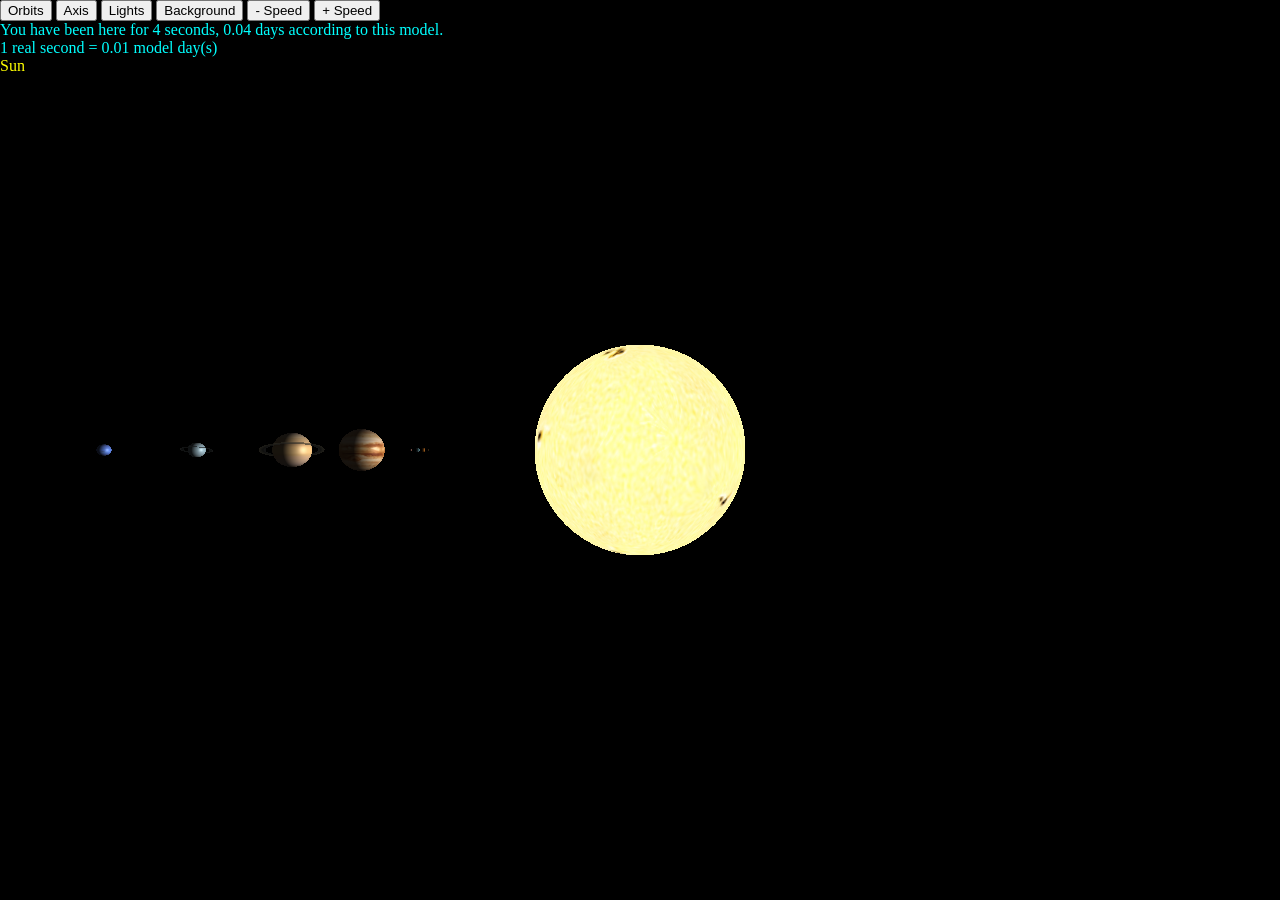
==== start.html @ 8ef5268b "Click on planets put them in center and zoom in" ====
<!DOCTYPE html>
<html>
<head>
    <meta charset="utf-8">
    <title>Solar System</title>
    <style>
        body {
            margin: 0;
        }

        canvas {
            width: 100%;
            height: 100%;
            display: block;
        }
    </style>
</head>

<body>

<script src="js/three.min.js"></script>
<!-- Einbinden der OrbitControls, um die Darstellung mit der Maus rotieren zu können. -->

<script src="js/OrbitControls.js"></script>

<div id="container"></div>
<!-- Buttons. with 'position: absolute', the buttons stays in the image  -->
<div style="position: absolute">
    <button onclick="displayOrbits()">Orbits</button>
    <button onclick="displayAxis()">Axis</button>
    <button onclick="setLight()">Lights</button>
    <button onclick="setBackground()">Background</button>
    <button onclick="speedDown()">- Speed</button>
    <button onclick="speedUp()">+ Speed</button>
    <div style="color: aqua" id='seconds-counter'></div>
    <div style="color: aqua" id='track'></div>
    <div style="color: yellow" id='pn'></div>
</div>

<script>

    //1st
    //TODO Clean Up
    //TODO onClick
    //TODO Improve time representation/modification
    //TODO Buttons to change planets sizes and distances
    //TODO distances/sizes
    //TODO Open/Close buttons menu
    //TODO Axis position
    //TODO Sun glow
    //TODO remove earth night map from list and use earth.add(nightmap)
    //TODO update textures

    //2nd
    //TODO Matching color orbits
    //TODO Add the Moon

    //3rd
    //TODO Dwarf planets and satelites
    //TODO Asteroide belt

    var renderer = new THREE.WebGLRenderer();
    renderer.setSize(window.innerWidth, window.innerHeight);
    document.body.appendChild(renderer.domElement);

    var scene = new THREE.Scene();
    var camera = new THREE.PerspectiveCamera(75, window.innerWidth / window.innerHeight, 0.1, 1000);
    var controls = new THREE.OrbitControls(camera, renderer.domElement);

    var x = 0;
    var y = 0;
    var z = 400;

    camera.position.set(x, y, z);
    camera.lookAt(0, 0, 0);
    controls.update();

    var planetDistanceFromSun = 1 / 2;
    var planetSize = 1 / 2;
    var sunSize = 0.5;
    var earthSize = 1;
    var time = 0.01;

    g = 6.6743e-11;
    s = 26 * time;
    sX = 26 * time;
    sZ = 26 * time;

    // 1 second = 1 day
    var speedAdjustment = 0.105;
    var rotationAjustment = 0.11;
    //O.541 * days = rotation speed

    var seconds = 0;
    var modelTime = 0;
    var el = document.getElementById('seconds-counter');

    //Planets data
    var solarSystemData = [
        {
            name: "Neptune",
            texture: './textures/neptunemap.jpg',
            size: 7.7,
            position: -731.1,
            speed: 60190.03,
            rotation: 0.671,
            mass: 1.02413*10^26,
            id: 8
        },
        {
            name: "Uranus",
            texture: './textures/uranusmap.jpg',
            size: 10,
            position: -604.6,
            speed: 30687.15,
            rotation: -0.718,
            mass: 8.6810*10^25,
            id: 7,
            ringTexture: './textures/uranusringcolour.jpg',
            ringTrans:'./textures/uranusringtrans.gif'
        },
        {
            name: "Saturn",
            texture: './textures/saturnmap.jpg',
            size: 23.4,
            position: -474.2,
            speed: 10755.70,
            rotation: 0.437,
            mass: 5.6834*10^26,
            id: 6,
            ringTexture: './textures/saturnringcolor.jpg',
            ringTrans: './textures/saturnringpattern.gif'
        },
        {
            name: "Jupiter",
            texture: './textures/jupitermap.jpg',
            size: 28.5,
            position: -379.1,
            // position: 778340000,
            speed: 4332.82,
            rotation: 0.423,
            mass: 1.8982*10^27,
            id: 5,
            dValue: 1.496 * Math.pow(10, 11),
            dSpeed: 0,
            aValue: Math.PI / 6,
            aSpeed: 1.990986 *  Math.pow(10, -7)
        },
        {
            name: "Mars",
            texture: './textures/marsmap.jpg',
            bump: './textures/marsbump.jpg',
            size: 1.4,
            position: -312.4,
            speed: 686.98,
            rotation: 1.02,
            mass: 6.4171 * 10^23,
            id: 4
        },
        {
            name: "EarthNightMap",
            texture: './textures/earthlights.jpg',
            bump: './textures/earthbump.jpg',
            size: 2.6 * earthSize,
            position: -303.2,
            speed: 365.26,
            mass: 5.97237 * 10^24,
            rotation: 1
        },
        {
            name: "Earth",
            texture: './textures/earthmap.jpg',
            bump: './textures/earthbump.jpg',
            size: 2.6 * earthSize,
            position: -303.2 + (earthSize * planetSize) / 10, //A value is added to separate the two earth maps
            speed: 365.26,
            rotation: 1,
            mass: 5.97237 * 10^24,
            id: 3
        },
        {
            name: "Venus",
            texture: './textures/venusmap.jpg',
            bump: './textures/venusbump.jpg',
            size: 2.5,
            position: -295.3,
            speed: 224.7,
            rotation: -243.02,
            mass: 4.8675 * 10^24,
            id: 2
        },
        {
            name: "Mercury",
            texture: './textures/mercurymap.jpg',
            bump: './textures/mercurybump.jpg',
            size: 1.0,
            position: -288.41,
            speed: 87.97,
            rotation: 58.55,
            mass: 3.3011 * 10^23,
            id: 1
        },
        {
            name: "Sun",
            texture: './textures/sunmap.jpg',
            size: 283.4 * sunSize,
            position: 0,
            rotation: 26,
            mass: 1.9885*10^30,
            id: 0
        }
    ];

    var solarSystem = new Array(9);


    //Creating planets
    for (i = 0; i < solarSystemData.length; i++) {
        var planet = solarSystemData[i];
        solarSystem[i] = createPlanet(planet);
        scene.add(solarSystem[i]);
    }

    //Add earth clouds
    solarSystem[6].add(createEarthClouds());


    _RingGeometry = function ( innerRadius, outerRadius, thetaSegments ) {

        THREE.Geometry.call( this );

        innerRadius	= innerRadius || 0;
        outerRadius	= outerRadius || 50;
        thetaSegments	= thetaSegments	|| 8;

        var normal	= new THREE.Vector3( 0, 0, 1 );

        for(var i = 0; i < thetaSegments; i++ ){
            var angleLo	= (i / thetaSegments) *Math.PI*2;
            var angleHi	= ((i+1) / thetaSegments) *Math.PI*2;

            var vertex1	= new THREE.Vector3(innerRadius * Math.cos(angleLo), innerRadius * Math.sin(angleLo), 0);
            var vertex2	= new THREE.Vector3(outerRadius * Math.cos(angleLo), outerRadius * Math.sin(angleLo), 0);
            var vertex3	= new THREE.Vector3(innerRadius * Math.cos(angleHi), innerRadius * Math.sin(angleHi), 0);
            var vertex4	= new THREE.Vector3(outerRadius * Math.cos(angleHi), outerRadius * Math.sin(angleHi), 0);

            this.vertices.push( vertex1 );
            this.vertices.push( vertex2 );
            this.vertices.push( vertex3 );
            this.vertices.push( vertex4 );


            var vertexIdx	= i * 4;

            // Create the first triangle
            var face = new THREE.Face3(vertexIdx + 0, vertexIdx + 1, vertexIdx + 2, normal);
            var uvs = [];

            var uv = new THREE.Vector2(0, 0);
            uvs.push(uv);
            var uv = new THREE.Vector2(1, 0);
            uvs.push(uv);
            var uv = new THREE.Vector2(0, 1);
            uvs.push(uv);

            this.faces.push(face);
            this.faceVertexUvs[0].push(uvs);

            // Create the second triangle
            var face = new THREE.Face3(vertexIdx + 2, vertexIdx + 1, vertexIdx + 3, normal);
            var uvs = [];

            var uv = new THREE.Vector2(0, 1);
            uvs.push(uv);
            var uv = new THREE.Vector2(1, 0);
            uvs.push(uv);
            var uv = new THREE.Vector2(1, 1);
            uvs.push(uv);

            this.faces.push(face);
            this.faceVertexUvs[0].push(uvs);
        }

        // this.computeCentroids();
        this.computeFaceNormals();

        this.boundingSphere = new THREE.Sphere( new THREE.Vector3(), outerRadius );

    };
    _RingGeometry.prototype = Object.create( THREE.Geometry.prototype );

    createRing	= function(width, height, texture, trans, innerRadius, outerRadius){
        // create destination canvas
        var canvasResult	= document.createElement('canvas');
        canvasResult.width	= width;
        canvasResult.height	= height;
        var contextResult	= canvasResult.getContext('2d');

        var imageMap	= new Image();
        imageMap.addEventListener("load", function() {

            var canvasMap	= document.createElement('canvas');
            canvasMap.width	= imageMap.width;
            canvasMap.height= imageMap.height;
            var contextMap	= canvasMap.getContext('2d');
            contextMap.drawImage(imageMap, 0, 0);
            var dataMap	= contextMap.getImageData(0, 0, canvasMap.width, canvasMap.height);

            var imageTrans	= new Image();
            imageTrans.addEventListener("load", function(){
                var canvasTrans		= document.createElement('canvas');
                canvasTrans.width	= imageTrans.width;
                canvasTrans.height	= imageTrans.height;
                var contextTrans	= canvasTrans.getContext('2d');
                contextTrans.drawImage(imageTrans, 0, 0);
                var dataTrans		= contextTrans.getImageData(0, 0, canvasTrans.width, canvasTrans.height);
                // merge dataMap + dataTrans into dataResult
                var dataResult		= contextMap.createImageData(canvasResult.width, canvasResult.height);
                for(var y = 0, offset = 0; y < imageMap.height; y++){
                    for(var x = 0; x < imageMap.width; x++, offset += 4){
                        dataResult.data[offset]	= dataMap.data[offset];
                        dataResult.data[offset+1]	= dataMap.data[offset+1];
                        dataResult.data[offset+2]	= dataMap.data[offset+2];
                        dataResult.data[offset+3]	= 255 - dataTrans.data[offset]/2
                    }
                }
                // update texture with result
                contextResult.putImageData(dataResult,0,0);
                material.map.needsUpdate = true;
            });
            imageTrans.src	= trans;
        }, false);
        imageMap.src	= texture;

        var geometry	= new _RingGeometry(innerRadius, outerRadius, 64);
        var material	= new THREE.MeshPhongMaterial({
            map		: new THREE.Texture(canvasResult),
            side		: THREE.DoubleSide,
            transparent	: true,
            opacity		: 0.8
        });
        var mesh	= new THREE.Mesh(geometry, material);
        mesh.receiveShadow = true;
        mesh.castShadow = true;
        mesh.lookAt(new THREE.Vector3(0.5,-4,1));
        return mesh
    };

    solarSystem[1].add(createRing(1024, 72, solarSystemData[1].ringTexture, solarSystemData[1].ringTrans,
        solarSystemData[1].size - 1, solarSystemData[1].size - 3));

    solarSystem[2].add(createRing(915, 64, solarSystemData[2].ringTexture, solarSystemData[2].ringTrans,
        solarSystemData[2].size - 4, solarSystemData[2].size - 8));

    function createPlanet(p) {
        var img = new THREE.TextureLoader().load(p.texture);
        geometry = new THREE.SphereBufferGeometry(p.size * planetSize, 32, 32);
        if (p.name === "Sun" || p.name === "EarthNightMap") {
            material = new THREE.MeshBasicMaterial({map: img});
        } else {
            material = new THREE.MeshPhongMaterial({map: img});
        }

        //Bump for solid planets
        if (p.id <= 4 && p.id > 0) {
            material.bumpMap = THREE.ImageUtils.loadTexture(p.bump);
            material.bumpScale = planetSize / 30
        }

        //Specular for the Earth
        if (p.name === "Earth") {
            material.specularMap = THREE.ImageUtils.loadTexture('./textures/earthspec.jpg');
            material.specular = new THREE.Color('#222222'); //Color more dark => Less glowing
        }


        var planet = new THREE.Mesh(geometry, material);
        planet.receiveShadow = true;
        planet.castShadow = true;
        planet.position.set(p.position * planetDistanceFromSun, 0, 0);

        return planet
    }

    //Mostly took from http://jeromeetienne.github.io/threex.planets/examples/select.html#Earth
    function createEarthClouds() {

        // create destination canvas
        var canvasResult = document.createElement('canvas');
        canvasResult.width = 1024;
        canvasResult.height = 512;
        var contextResult = canvasResult.getContext('2d');

        // load earthcloudmap
        var imageMap = new Image();
        imageMap.addEventListener("load", function () {

            // create dataMap ImageData for earthcloudmap
            var canvasMap = document.createElement('canvas');
            canvasMap.width = imageMap.width;
            canvasMap.height = imageMap.height;
            var contextMap = canvasMap.getContext('2d');
            contextMap.drawImage(imageMap, 0, 0);
            var dataMap = contextMap.getImageData(0, 0, canvasMap.width, canvasMap.height);

            // load earthcloudmaptrans
            var imageTrans = new Image();
            imageTrans.addEventListener("load", function () {
                // create dataTrans ImageData for earthcloudmaptrans
                var canvasTrans = document.createElement('canvas');
                canvasTrans.width = imageTrans.width;
                canvasTrans.height = imageTrans.height;
                var contextTrans = canvasTrans.getContext('2d');
                contextTrans.drawImage(imageTrans, 0, 0);
                var dataTrans = contextTrans.getImageData(0, 0, canvasTrans.width, canvasTrans.height);
                // merge dataMap + dataTrans into dataResult
                var dataResult = contextMap.createImageData(canvasMap.width, canvasMap.height);
                for (var y = 0, offset = 0; y < imageMap.height; y++) {
                    for (var x = 0; x < imageMap.width; x++, offset += 4) {
                        dataResult.data[offset] = dataMap.data[offset];
                        dataResult.data[offset + 1] = dataMap.data[offset + 1];
                        dataResult.data[offset + 2] = dataMap.data[offset + 2];
                        dataResult.data[offset + 3] = 255 - dataTrans.data[offset];
                    }
                }
                // update texture with result
                contextResult.putImageData(dataResult, 0, 0);
                cloudMaterial.map.needsUpdate = true;
            });
            imageTrans.src = './textures/earthcloudmaptrans.jpg';
        }, false);
        imageMap.src = './textures/earthcloudmap.jpg';

        var cloudGeometry = new THREE.SphereGeometry((2.6 * planetSize * earthSize), 32, 32);
        var cloudMaterial = new THREE.MeshPhongMaterial({
            map: new THREE.Texture(canvasResult),
            side: THREE.DoubleSide,
            opacity: 0.8,
            transparent: true,
            depthWrite: false
        });
        var cloudMesh = new THREE.Mesh(cloudGeometry, cloudMaterial);
        return cloudMesh;
    }

    //Background
    var bgGeometry = new THREE.SphereGeometry(z * 1.2, 32, 32);
    var bgMaterial = new THREE.MeshBasicMaterial();
    bgMaterial.map = THREE.ImageUtils.loadTexture('./textures/starfield_bg4.png');
    bgMaterial.side = THREE.BackSide;
    var bg = new THREE.Mesh(bgGeometry, bgMaterial);

    var isBackgroundDisplay = 0;

    function setBackground() {
        if (isBackgroundDisplay === 0) {
            scene.add(bg);
            isBackgroundDisplay = 1;
        } else {
            scene.remove(bg);
            isBackgroundDisplay = 0;
        }
    }


    var areOrbitsDisplay = 0;
    var orbits = new Array(8);

    //Creating orbits
    for (i = 0; i < solarSystem.length - 1; i++) {
        var s = solarSystemData[i];
        var geometry = new THREE.TorusBufferGeometry(-(s.position) * planetDistanceFromSun, (s.size * planetSize / 10), 16, 100);
        var material = new THREE.MeshBasicMaterial({color: 0x6897bb});
        orbits[i] = new THREE.Mesh(geometry, material);
        //Orbits are looking down
        orbits[i].lookAt(0, -100, 0);
    }

    function displayOrbits() {
        if (areOrbitsDisplay === 0) {
            for (i = 0; i < solarSystem.length - 1; i++) {
                scene.add(orbits[i]);
            }
            areOrbitsDisplay = 1;
        } else {
            areOrbitsDisplay = 0;

            for (i = 0; i < solarSystem.length - 1; i++) {
                scene.remove(orbits[i]);
            }
        }
    }

    var areAxisDisplay = 0;
    var axisHelper = new THREE.AxesHelper(z);

    function displayAxis() {
        if (areAxisDisplay === 0) {
            areAxisDisplay = 1;
            scene.add(axisHelper);
        } else {
            areAxisDisplay = 0;
            scene.remove(axisHelper);
        }
    }


    //Lights
    var displaySunlight = 1;

    var sunlight = new THREE.PointLight(0xffffff, 1, 10000 * planetDistanceFromSun);
    sunlight.position.set(0, 0, 0);
    scene.add(sunlight);

    var weakLight = new THREE.AmbientLight(0xffffff, 0.1);
    scene.add(weakLight);

    var fullLight = new THREE.AmbientLight(0xffffff, 1);


    function setLight() {

        if (displaySunlight === 0) {
            scene.remove(fullLight);
            scene.add(sunlight);
            scene.add(weakLight);
            displaySunlight = 1;
        } else {
            //Ambientlight
            scene.remove(sunlight);
            scene.remove(weakLight);
            scene.add(fullLight);
            displaySunlight = 0;
        }
    }



    function rotationAroundSun() {

        for (i = 0; i < solarSystem.length - 1; i++) {
            solarSystem[i].position.x += ((solarSystem[i].position.z / solarSystemData[i].speed * speedAdjustment) * time);
            solarSystem[i].position.z += -((solarSystem[i].position.x / solarSystemData[i].speed * speedAdjustment) * time);
        }
    }

    function calculateDistanceAcceleration(state) {
        return state.dValue * Math.pow(state.aSpeed, 2) -
            (g * 1.98855 * Math.pow(10, 30)) / Math.pow(state.dValue, 2);
    }

    function calculateAngleAcceleration(state) {
        return -2.0 * state.dSpeed * state.aSpeed / state.dValue;
    }

    function newValue(currentValue, time, derivative) {
        return (currentValue + time * derivative);
    }

    function selfRotation() {
        for (i = 0; i < solarSystem.length; i++) {
            solarSystem[i].rotation.y += ((rotationAjustment / solarSystemData[i].rotation) * time);
        }
    }


    //Timer
    function incrementSeconds() {
        seconds += 1;
        modelTime += time;
        el.innerText = "You have been here for " + seconds + " seconds, "
            + modelTime + " days according to this model. \n 1 real second = " + time + " model day(s)";
    }

    var cancel = setInterval(incrementSeconds, 1000);

    function speedUp() {
        time *= 2;
        el.innerText = "You have been here for " + seconds + " seconds, "
            + modelTime + " days according to this model. \n 1 real second = " + time + " model day(s)";
    }

    function speedDown() {
        time /= 2;
        el.innerText = "You have been here for " + seconds + " seconds, "
            + modelTime + " days according to this model. \n 1 real second = " + time + " model day(s)";
    }

    var raycaster = new THREE.Raycaster();
    var mouse = new THREE.Vector2(), INTERSECTED;

    container = document.createElement( 'div' );
    document.body.appendChild( container );

    click = false;
    var pn = document.getElementById('pn');
    document.addEventListener( 'click', onDocumentClick, false );
    document.addEventListener( 'mousemove', onDocumentMouseMove, false );
    // window.addEventListener( 'resize', onWindowResize, false );

    function onWindowResize() {

        camera.aspect = window.innerWidth / window.innerHeight;
        camera.updateProjectionMatrix();

        renderer.setSize( window.innerWidth, window.innerHeight );

    }

    function onDocumentMouseMove( event ) {

        event.preventDefault();
        // calculate mouse position in normalized device coordinates
        // (-1 to +1) for both components
        click = false;

        mouse.x = ( event.clientX / window.innerWidth ) * 2 - 1;
        mouse.y = - ( event.clientY / window.innerHeight ) * 2 + 1;

    }

    function onDocumentClick( event ) {

        event.preventDefault();
        // calculate mouse position in normalized device coordinates
        // (-1 to +1) for both components

        click = true;

        mouse.x = ( event.clientX / window.innerWidth ) * 2 - 1;
        mouse.y = - ( event.clientY / window.innerHeight ) * 2 + 1;

    }




    function animate() {

        requestAnimationFrame(animate);

        rotationAroundSun();
        selfRotation();

        controls.update();

        render();
    }

    function render(){

        raycaster.setFromCamera( mouse, camera );

        // calculate objects intersecting the picking ray
        var intersects = raycaster.intersectObjects( scene.children );

        i = 0;
        j = 0;

        if (intersects[0]) {
            while (i < solarSystem.length) {
                if (intersects[0].object === solarSystem[i]) {
                    pn.innerText = solarSystemData[i].name;

                    if (click) {
                        console.log(solarSystemData[i].name);
                        newX = solarSystem[i].position.x;
                        while (j < solarSystem.length){
                            //TODO make sure planets still rotate around sun and not the new (0,0,0) planet
                            solarSystem[j].position.set(solarSystem[j].position.x - newX, 0, 0);
                            sunlight.position.set(solarSystem[9].position.x, solarSystem[9].position.y, solarSystem[9].position.z);
                            camera.position.set(0, 0, solarSystemData[i].size);
                            j = j + 1;
                        }
                        // camera.position.set(solarSystem[i].position.x, solarSystem[i].position.y, solarSystem[i].position.z + 400);
                        // camera.lookAt(solarSystem[i].position.x, solarSystem[i].position.y, solarSystem[i].position.z);
                        // controls.update();
                        click = false
                    }
                }
                i = i + 1;
            }
        } else {
            pn.innerText = '';
        }



        renderer.render(scene, camera);

    }


    animate();
</script>
</body>
</html>
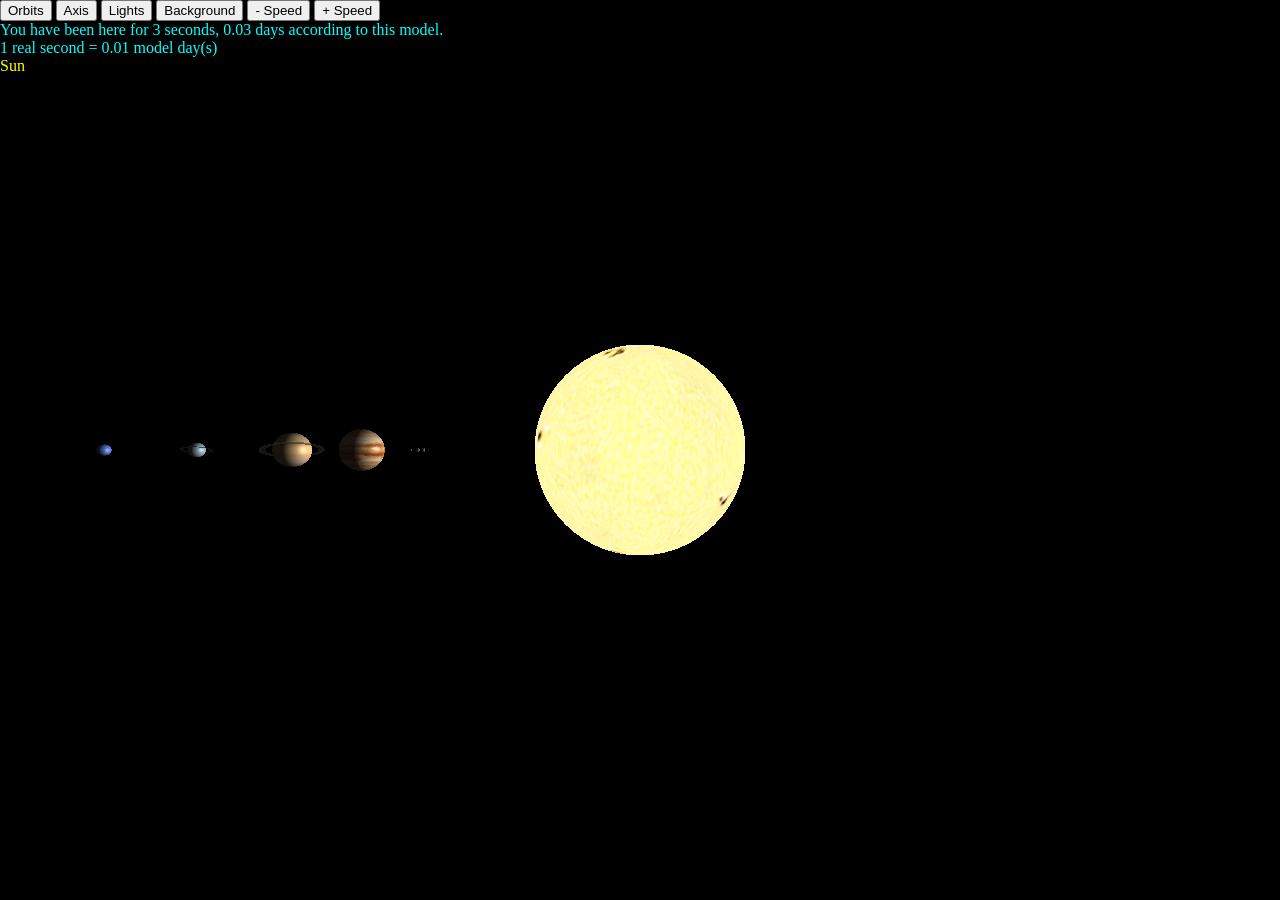
==== commit 112a2999: "Double click on planet to zoom and center" ====
--- a/start.html
+++ b/start.html
@@ -16,12 +16,15 @@
     </style>
 </head>
 
-<body>
 
 <script src="js/three.min.js"></script>
 <!-- Einbinden der OrbitControls, um die Darstellung mit der Maus rotieren zu können. -->
 
-<script src="js/OrbitControls.js"></script>
+<script  src="js/OrbitControls.js"></script>
+
+
+
+
 
 <div id="container"></div>
 <!-- Buttons. with 'position: absolute', the buttons stays in the image  -->
@@ -39,6 +42,7 @@
 
 <script>
 
+
     //1st
     //TODO Clean Up
     //TODO onClick
@@ -58,6 +62,7 @@
     //3rd
     //TODO Dwarf planets and satelites
     //TODO Asteroide belt
+
 
     var renderer = new THREE.WebGLRenderer();
     renderer.setSize(window.innerWidth, window.innerHeight);
@@ -210,6 +215,7 @@
             id: 0
         }
     ];
+
 
     var solarSystem = new Array(9);
 
@@ -594,7 +600,7 @@
 
     click = false;
     var pn = document.getElementById('pn');
-    document.addEventListener( 'click', onDocumentClick, false );
+    document.addEventListener( 'dblclick', onDocumentClick, false );
     document.addEventListener( 'mousemove', onDocumentMouseMove, false );
     // window.addEventListener( 'resize', onWindowResize, false );
 
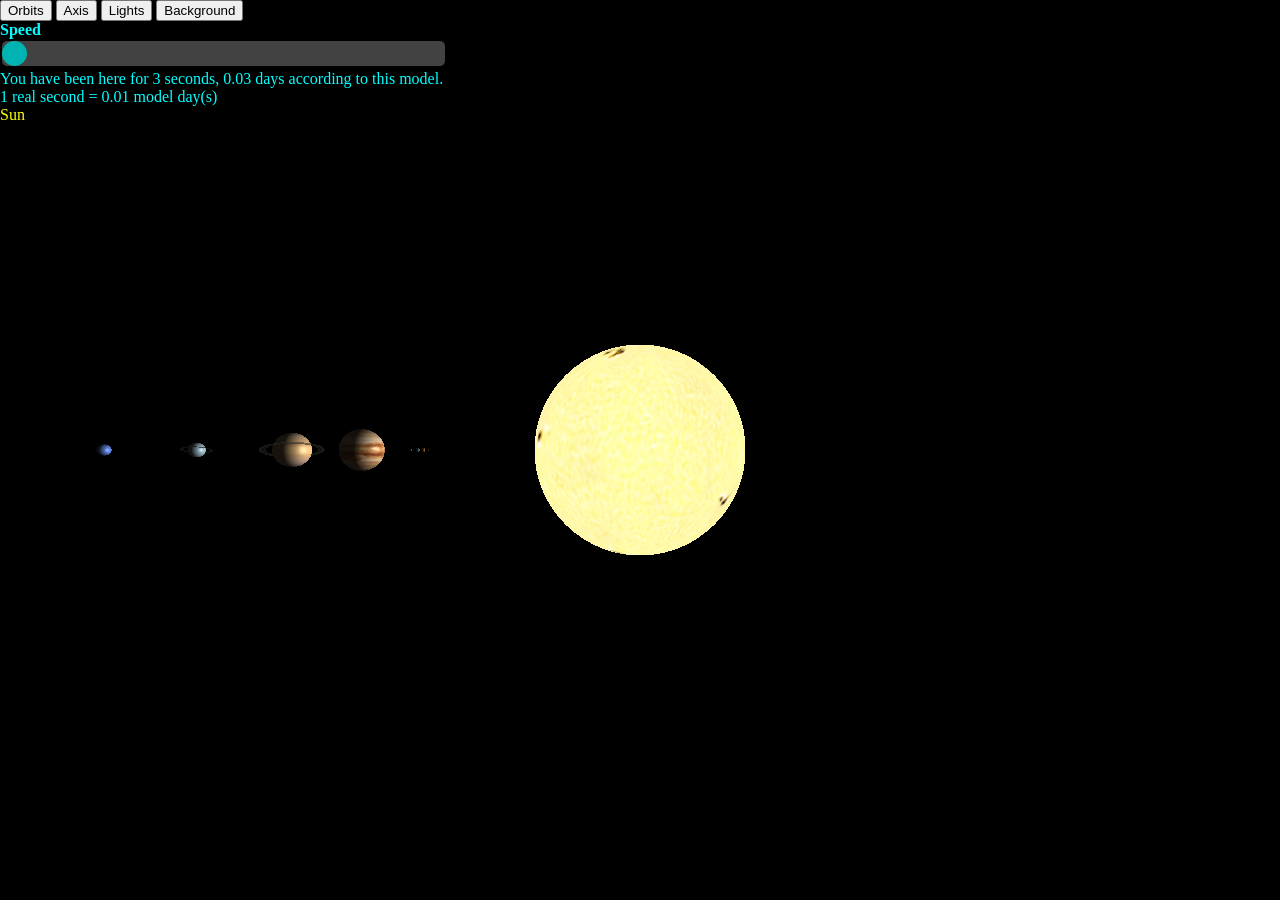
==== commit 22d45d09: "Added speed slider and style file" ====
--- a/start.html
+++ b/start.html
@@ -14,6 +14,7 @@
             display: block;
         }
     </style>
+    <link rel="stylesheet" type="text/css" href="style.css">
 </head>
 
 
@@ -33,15 +34,16 @@
     <button onclick="displayAxis()">Axis</button>
     <button onclick="setLight()">Lights</button>
     <button onclick="setBackground()">Background</button>
-    <button onclick="speedDown()">- Speed</button>
-    <button onclick="speedUp()">+ Speed</button>
+    <div class="slidecontainer">
+        <b style="color: aqua">Speed</b>
+        <input type="range" min="0" max="100000" value="1" class="slider" id="speedSlider">
+    </div>
     <div style="color: aqua" id='seconds-counter'></div>
     <div style="color: aqua" id='track'></div>
     <div style="color: yellow" id='pn'></div>
 </div>
 
 <script>
-
 
     //1st
     //TODO Clean Up
@@ -54,6 +56,7 @@
     //TODO Sun glow
     //TODO remove earth night map from list and use earth.add(nightmap)
     //TODO update textures
+    //TODO Export style
 
     //2nd
     //TODO Matching color orbits
@@ -580,17 +583,13 @@
 
     var cancel = setInterval(incrementSeconds, 1000);
 
-    function speedUp() {
-        time *= 2;
-        el.innerText = "You have been here for " + seconds + " seconds, "
-            + modelTime + " days according to this model. \n 1 real second = " + time + " model day(s)";
-    }
-
-    function speedDown() {
-        time /= 2;
-        el.innerText = "You have been here for " + seconds + " seconds, "
-            + modelTime + " days according to this model. \n 1 real second = " + time + " model day(s)";
-    }
+
+    var slider = document.getElementById("speedSlider");
+
+    slider.oninput = function() {
+        time = this.value / 100;
+    };
+
 
     var raycaster = new THREE.Raycaster();
     var mouse = new THREE.Vector2(), INTERSECTED;
@@ -700,4 +699,6 @@
     animate();
 </script>
 </body>
-</html>+
+</html>
+
--- a/style.css
+++ b/style.css
@@ -0,0 +1,40 @@
+.slidecontainer {
+    width: 100%; /* Width of the outside container */
+}
+
+/* The slider itself */
+.slider {
+    -webkit-appearance: none;  /* Override default CSS styles */
+    width: 100%; /* Full-width */
+    height: 25px; /* Specified height */
+    background: #5e5e5e; /* Grey background */
+    outline: none; /* Remove outline */
+    opacity: 0.7; /* Set transparency (for mouse-over effects on hover) */
+    -webkit-transition: .2s; /* 0.2 seconds transition on hover */
+    transition: opacity .2s;
+    border-radius: 5px;
+}
+
+/* Mouse-over effects */
+.slider:hover {
+    opacity: 1; /* Fully shown on mouse-over */
+}
+
+/* The slider handle (use -webkit- (Chrome, Opera, Safari, Edge) and -moz- (Firefox) to override default look) */
+.slider::-webkit-slider-thumb {
+    -webkit-appearance: none; /* Override default look */
+    width: 25px; /* Set a specific slider handle width */
+    height: 25px; /* Slider handle height */
+    background: #00ffff; /* Green background */
+    cursor: pointer; /* Cursor on hover */
+    border-radius: 50%;
+
+}
+
+.slider::-moz-range-thumb {
+    width: 25px; /* Set a specific slider handle width */
+    height: 25px; /* Slider handle height */
+    background: #00ffff; /* Green background */
+    cursor: pointer; /* Cursor on hover */
+    border-radius: 50%;
+}
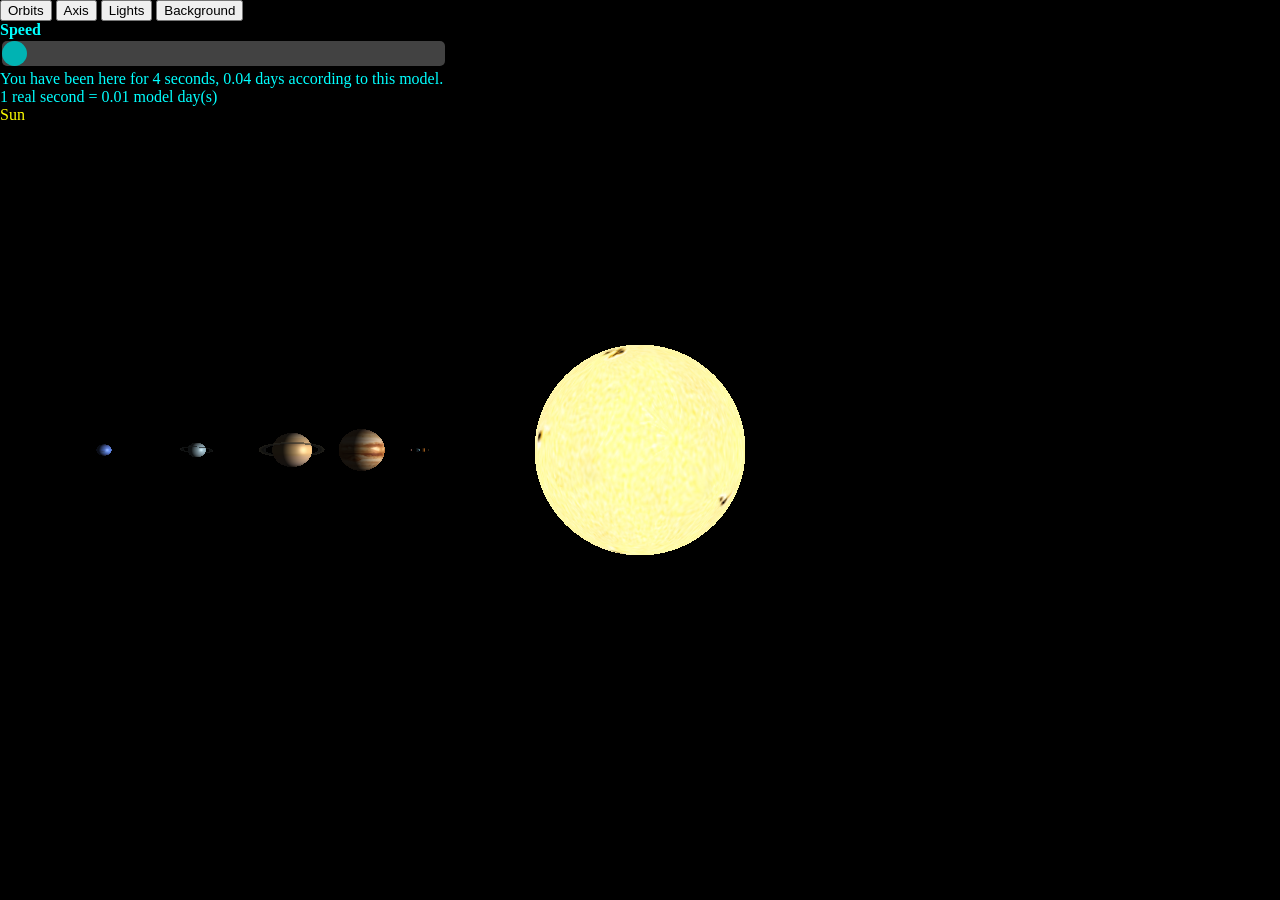
==== commit e5a90a18: "Clean up" ====
--- a/start.html
+++ b/start.html
@@ -22,6 +22,12 @@
 <!-- Einbinden der OrbitControls, um die Darstellung mit der Maus rotieren zu können. -->
 
 <script  src="js/OrbitControls.js"></script>
+
+<script src="data.js"></script>
+<script src="utils.js"></script>
+<script src="ss.js"></script>
+<script src="init.js"></script>
+
 
 
 
@@ -67,158 +73,8 @@
     //TODO Asteroide belt
 
 
-    var renderer = new THREE.WebGLRenderer();
-    renderer.setSize(window.innerWidth, window.innerHeight);
     document.body.appendChild(renderer.domElement);
-
-    var scene = new THREE.Scene();
-    var camera = new THREE.PerspectiveCamera(75, window.innerWidth / window.innerHeight, 0.1, 1000);
-    var controls = new THREE.OrbitControls(camera, renderer.domElement);
-
-    var x = 0;
-    var y = 0;
-    var z = 400;
-
-    camera.position.set(x, y, z);
-    camera.lookAt(0, 0, 0);
-    controls.update();
-
-    var planetDistanceFromSun = 1 / 2;
-    var planetSize = 1 / 2;
-    var sunSize = 0.5;
-    var earthSize = 1;
-    var time = 0.01;
-
-    g = 6.6743e-11;
-    s = 26 * time;
-    sX = 26 * time;
-    sZ = 26 * time;
-
-    // 1 second = 1 day
-    var speedAdjustment = 0.105;
-    var rotationAjustment = 0.11;
-    //O.541 * days = rotation speed
-
-    var seconds = 0;
-    var modelTime = 0;
     var el = document.getElementById('seconds-counter');
-
-    //Planets data
-    var solarSystemData = [
-        {
-            name: "Neptune",
-            texture: './textures/neptunemap.jpg',
-            size: 7.7,
-            position: -731.1,
-            speed: 60190.03,
-            rotation: 0.671,
-            mass: 1.02413*10^26,
-            id: 8
-        },
-        {
-            name: "Uranus",
-            texture: './textures/uranusmap.jpg',
-            size: 10,
-            position: -604.6,
-            speed: 30687.15,
-            rotation: -0.718,
-            mass: 8.6810*10^25,
-            id: 7,
-            ringTexture: './textures/uranusringcolour.jpg',
-            ringTrans:'./textures/uranusringtrans.gif'
-        },
-        {
-            name: "Saturn",
-            texture: './textures/saturnmap.jpg',
-            size: 23.4,
-            position: -474.2,
-            speed: 10755.70,
-            rotation: 0.437,
-            mass: 5.6834*10^26,
-            id: 6,
-            ringTexture: './textures/saturnringcolor.jpg',
-            ringTrans: './textures/saturnringpattern.gif'
-        },
-        {
-            name: "Jupiter",
-            texture: './textures/jupitermap.jpg',
-            size: 28.5,
-            position: -379.1,
-            // position: 778340000,
-            speed: 4332.82,
-            rotation: 0.423,
-            mass: 1.8982*10^27,
-            id: 5,
-            dValue: 1.496 * Math.pow(10, 11),
-            dSpeed: 0,
-            aValue: Math.PI / 6,
-            aSpeed: 1.990986 *  Math.pow(10, -7)
-        },
-        {
-            name: "Mars",
-            texture: './textures/marsmap.jpg',
-            bump: './textures/marsbump.jpg',
-            size: 1.4,
-            position: -312.4,
-            speed: 686.98,
-            rotation: 1.02,
-            mass: 6.4171 * 10^23,
-            id: 4
-        },
-        {
-            name: "EarthNightMap",
-            texture: './textures/earthlights.jpg',
-            bump: './textures/earthbump.jpg',
-            size: 2.6 * earthSize,
-            position: -303.2,
-            speed: 365.26,
-            mass: 5.97237 * 10^24,
-            rotation: 1
-        },
-        {
-            name: "Earth",
-            texture: './textures/earthmap.jpg',
-            bump: './textures/earthbump.jpg',
-            size: 2.6 * earthSize,
-            position: -303.2 + (earthSize * planetSize) / 10, //A value is added to separate the two earth maps
-            speed: 365.26,
-            rotation: 1,
-            mass: 5.97237 * 10^24,
-            id: 3
-        },
-        {
-            name: "Venus",
-            texture: './textures/venusmap.jpg',
-            bump: './textures/venusbump.jpg',
-            size: 2.5,
-            position: -295.3,
-            speed: 224.7,
-            rotation: -243.02,
-            mass: 4.8675 * 10^24,
-            id: 2
-        },
-        {
-            name: "Mercury",
-            texture: './textures/mercurymap.jpg',
-            bump: './textures/mercurybump.jpg',
-            size: 1.0,
-            position: -288.41,
-            speed: 87.97,
-            rotation: 58.55,
-            mass: 3.3011 * 10^23,
-            id: 1
-        },
-        {
-            name: "Sun",
-            texture: './textures/sunmap.jpg',
-            size: 283.4 * sunSize,
-            position: 0,
-            rotation: 26,
-            mass: 1.9885*10^30,
-            id: 0
-        }
-    ];
-
 
     var solarSystem = new Array(9);
 
@@ -233,244 +89,11 @@
     //Add earth clouds
     solarSystem[6].add(createEarthClouds());
 
-
-    _RingGeometry = function ( innerRadius, outerRadius, thetaSegments ) {
-
-        THREE.Geometry.call( this );
-
-        innerRadius	= innerRadius || 0;
-        outerRadius	= outerRadius || 50;
-        thetaSegments	= thetaSegments	|| 8;
-
-        var normal	= new THREE.Vector3( 0, 0, 1 );
-
-        for(var i = 0; i < thetaSegments; i++ ){
-            var angleLo	= (i / thetaSegments) *Math.PI*2;
-            var angleHi	= ((i+1) / thetaSegments) *Math.PI*2;
-
-            var vertex1	= new THREE.Vector3(innerRadius * Math.cos(angleLo), innerRadius * Math.sin(angleLo), 0);
-            var vertex2	= new THREE.Vector3(outerRadius * Math.cos(angleLo), outerRadius * Math.sin(angleLo), 0);
-            var vertex3	= new THREE.Vector3(innerRadius * Math.cos(angleHi), innerRadius * Math.sin(angleHi), 0);
-            var vertex4	= new THREE.Vector3(outerRadius * Math.cos(angleHi), outerRadius * Math.sin(angleHi), 0);
-
-            this.vertices.push( vertex1 );
-            this.vertices.push( vertex2 );
-            this.vertices.push( vertex3 );
-            this.vertices.push( vertex4 );
-
-
-            var vertexIdx	= i * 4;
-
-            // Create the first triangle
-            var face = new THREE.Face3(vertexIdx + 0, vertexIdx + 1, vertexIdx + 2, normal);
-            var uvs = [];
-
-            var uv = new THREE.Vector2(0, 0);
-            uvs.push(uv);
-            var uv = new THREE.Vector2(1, 0);
-            uvs.push(uv);
-            var uv = new THREE.Vector2(0, 1);
-            uvs.push(uv);
-
-            this.faces.push(face);
-            this.faceVertexUvs[0].push(uvs);
-
-            // Create the second triangle
-            var face = new THREE.Face3(vertexIdx + 2, vertexIdx + 1, vertexIdx + 3, normal);
-            var uvs = [];
-
-            var uv = new THREE.Vector2(0, 1);
-            uvs.push(uv);
-            var uv = new THREE.Vector2(1, 0);
-            uvs.push(uv);
-            var uv = new THREE.Vector2(1, 1);
-            uvs.push(uv);
-
-            this.faces.push(face);
-            this.faceVertexUvs[0].push(uvs);
-        }
-
-        // this.computeCentroids();
-        this.computeFaceNormals();
-
-        this.boundingSphere = new THREE.Sphere( new THREE.Vector3(), outerRadius );
-
-    };
-    _RingGeometry.prototype = Object.create( THREE.Geometry.prototype );
-
-    createRing	= function(width, height, texture, trans, innerRadius, outerRadius){
-        // create destination canvas
-        var canvasResult	= document.createElement('canvas');
-        canvasResult.width	= width;
-        canvasResult.height	= height;
-        var contextResult	= canvasResult.getContext('2d');
-
-        var imageMap	= new Image();
-        imageMap.addEventListener("load", function() {
-
-            var canvasMap	= document.createElement('canvas');
-            canvasMap.width	= imageMap.width;
-            canvasMap.height= imageMap.height;
-            var contextMap	= canvasMap.getContext('2d');
-            contextMap.drawImage(imageMap, 0, 0);
-            var dataMap	= contextMap.getImageData(0, 0, canvasMap.width, canvasMap.height);
-
-            var imageTrans	= new Image();
-            imageTrans.addEventListener("load", function(){
-                var canvasTrans		= document.createElement('canvas');
-                canvasTrans.width	= imageTrans.width;
-                canvasTrans.height	= imageTrans.height;
-                var contextTrans	= canvasTrans.getContext('2d');
-                contextTrans.drawImage(imageTrans, 0, 0);
-                var dataTrans		= contextTrans.getImageData(0, 0, canvasTrans.width, canvasTrans.height);
-                // merge dataMap + dataTrans into dataResult
-                var dataResult		= contextMap.createImageData(canvasResult.width, canvasResult.height);
-                for(var y = 0, offset = 0; y < imageMap.height; y++){
-                    for(var x = 0; x < imageMap.width; x++, offset += 4){
-                        dataResult.data[offset]	= dataMap.data[offset];
-                        dataResult.data[offset+1]	= dataMap.data[offset+1];
-                        dataResult.data[offset+2]	= dataMap.data[offset+2];
-                        dataResult.data[offset+3]	= 255 - dataTrans.data[offset]/2
-                    }
-                }
-                // update texture with result
-                contextResult.putImageData(dataResult,0,0);
-                material.map.needsUpdate = true;
-            });
-            imageTrans.src	= trans;
-        }, false);
-        imageMap.src	= texture;
-
-        var geometry	= new _RingGeometry(innerRadius, outerRadius, 64);
-        var material	= new THREE.MeshPhongMaterial({
-            map		: new THREE.Texture(canvasResult),
-            side		: THREE.DoubleSide,
-            transparent	: true,
-            opacity		: 0.8
-        });
-        var mesh	= new THREE.Mesh(geometry, material);
-        mesh.receiveShadow = true;
-        mesh.castShadow = true;
-        mesh.lookAt(new THREE.Vector3(0.5,-4,1));
-        return mesh
-    };
-
     solarSystem[1].add(createRing(1024, 72, solarSystemData[1].ringTexture, solarSystemData[1].ringTrans,
         solarSystemData[1].size - 1, solarSystemData[1].size - 3));
 
     solarSystem[2].add(createRing(915, 64, solarSystemData[2].ringTexture, solarSystemData[2].ringTrans,
         solarSystemData[2].size - 4, solarSystemData[2].size - 8));
-
-    function createPlanet(p) {
-        var img = new THREE.TextureLoader().load(p.texture);
-        geometry = new THREE.SphereBufferGeometry(p.size * planetSize, 32, 32);
-        if (p.name === "Sun" || p.name === "EarthNightMap") {
-            material = new THREE.MeshBasicMaterial({map: img});
-        } else {
-            material = new THREE.MeshPhongMaterial({map: img});
-        }
-
-        //Bump for solid planets
-        if (p.id <= 4 && p.id > 0) {
-            material.bumpMap = THREE.ImageUtils.loadTexture(p.bump);
-            material.bumpScale = planetSize / 30
-        }
-
-        //Specular for the Earth
-        if (p.name === "Earth") {
-            material.specularMap = THREE.ImageUtils.loadTexture('./textures/earthspec.jpg');
-            material.specular = new THREE.Color('#222222'); //Color more dark => Less glowing
-        }
-
-
-        var planet = new THREE.Mesh(geometry, material);
-        planet.receiveShadow = true;
-        planet.castShadow = true;
-        planet.position.set(p.position * planetDistanceFromSun, 0, 0);
-
-        return planet
-    }
-
-    //Mostly took from http://jeromeetienne.github.io/threex.planets/examples/select.html#Earth
-    function createEarthClouds() {
-
-        // create destination canvas
-        var canvasResult = document.createElement('canvas');
-        canvasResult.width = 1024;
-        canvasResult.height = 512;
-        var contextResult = canvasResult.getContext('2d');
-
-        // load earthcloudmap
-        var imageMap = new Image();
-        imageMap.addEventListener("load", function () {
-
-            // create dataMap ImageData for earthcloudmap
-            var canvasMap = document.createElement('canvas');
-            canvasMap.width = imageMap.width;
-            canvasMap.height = imageMap.height;
-            var contextMap = canvasMap.getContext('2d');
-            contextMap.drawImage(imageMap, 0, 0);
-            var dataMap = contextMap.getImageData(0, 0, canvasMap.width, canvasMap.height);
-
-            // load earthcloudmaptrans
-            var imageTrans = new Image();
-            imageTrans.addEventListener("load", function () {
-                // create dataTrans ImageData for earthcloudmaptrans
-                var canvasTrans = document.createElement('canvas');
-                canvasTrans.width = imageTrans.width;
-                canvasTrans.height = imageTrans.height;
-                var contextTrans = canvasTrans.getContext('2d');
-                contextTrans.drawImage(imageTrans, 0, 0);
-                var dataTrans = contextTrans.getImageData(0, 0, canvasTrans.width, canvasTrans.height);
-                // merge dataMap + dataTrans into dataResult
-                var dataResult = contextMap.createImageData(canvasMap.width, canvasMap.height);
-                for (var y = 0, offset = 0; y < imageMap.height; y++) {
-                    for (var x = 0; x < imageMap.width; x++, offset += 4) {
-                        dataResult.data[offset] = dataMap.data[offset];
-                        dataResult.data[offset + 1] = dataMap.data[offset + 1];
-                        dataResult.data[offset + 2] = dataMap.data[offset + 2];
-                        dataResult.data[offset + 3] = 255 - dataTrans.data[offset];
-                    }
-                }
-                // update texture with result
-                contextResult.putImageData(dataResult, 0, 0);
-                cloudMaterial.map.needsUpdate = true;
-            });
-            imageTrans.src = './textures/earthcloudmaptrans.jpg';
-        }, false);
-        imageMap.src = './textures/earthcloudmap.jpg';
-
-        var cloudGeometry = new THREE.SphereGeometry((2.6 * planetSize * earthSize), 32, 32);
-        var cloudMaterial = new THREE.MeshPhongMaterial({
-            map: new THREE.Texture(canvasResult),
-            side: THREE.DoubleSide,
-            opacity: 0.8,
-            transparent: true,
-            depthWrite: false
-        });
-        var cloudMesh = new THREE.Mesh(cloudGeometry, cloudMaterial);
-        return cloudMesh;
-    }
-
-    //Background
-    var bgGeometry = new THREE.SphereGeometry(z * 1.2, 32, 32);
-    var bgMaterial = new THREE.MeshBasicMaterial();
-    bgMaterial.map = THREE.ImageUtils.loadTexture('./textures/starfield_bg4.png');
-    bgMaterial.side = THREE.BackSide;
-    var bg = new THREE.Mesh(bgGeometry, bgMaterial);
-
-    var isBackgroundDisplay = 0;
-
-    function setBackground() {
-        if (isBackgroundDisplay === 0) {
-            scene.add(bg);
-            isBackgroundDisplay = 1;
-        } else {
-            scene.remove(bg);
-            isBackgroundDisplay = 0;
-        }
-    }
-
 
     var areOrbitsDisplay = 0;
     var orbits = new Array(8);
@@ -484,66 +107,6 @@
         //Orbits are looking down
         orbits[i].lookAt(0, -100, 0);
     }
-
-    function displayOrbits() {
-        if (areOrbitsDisplay === 0) {
-            for (i = 0; i < solarSystem.length - 1; i++) {
-                scene.add(orbits[i]);
-            }
-            areOrbitsDisplay = 1;
-        } else {
-            areOrbitsDisplay = 0;
-
-            for (i = 0; i < solarSystem.length - 1; i++) {
-                scene.remove(orbits[i]);
-            }
-        }
-    }
-
-    var areAxisDisplay = 0;
-    var axisHelper = new THREE.AxesHelper(z);
-
-    function displayAxis() {
-        if (areAxisDisplay === 0) {
-            areAxisDisplay = 1;
-            scene.add(axisHelper);
-        } else {
-            areAxisDisplay = 0;
-            scene.remove(axisHelper);
-        }
-    }
-
-
-    //Lights
-    var displaySunlight = 1;
-
-    var sunlight = new THREE.PointLight(0xffffff, 1, 10000 * planetDistanceFromSun);
-    sunlight.position.set(0, 0, 0);
-    scene.add(sunlight);
-
-    var weakLight = new THREE.AmbientLight(0xffffff, 0.1);
-    scene.add(weakLight);
-
-    var fullLight = new THREE.AmbientLight(0xffffff, 1);
-
-
-    function setLight() {
-
-        if (displaySunlight === 0) {
-            scene.remove(fullLight);
-            scene.add(sunlight);
-            scene.add(weakLight);
-            displaySunlight = 1;
-        } else {
-            //Ambientlight
-            scene.remove(sunlight);
-            scene.remove(weakLight);
-            scene.add(fullLight);
-            displaySunlight = 0;
-        }
-    }
-
-
 
     function rotationAroundSun() {
 
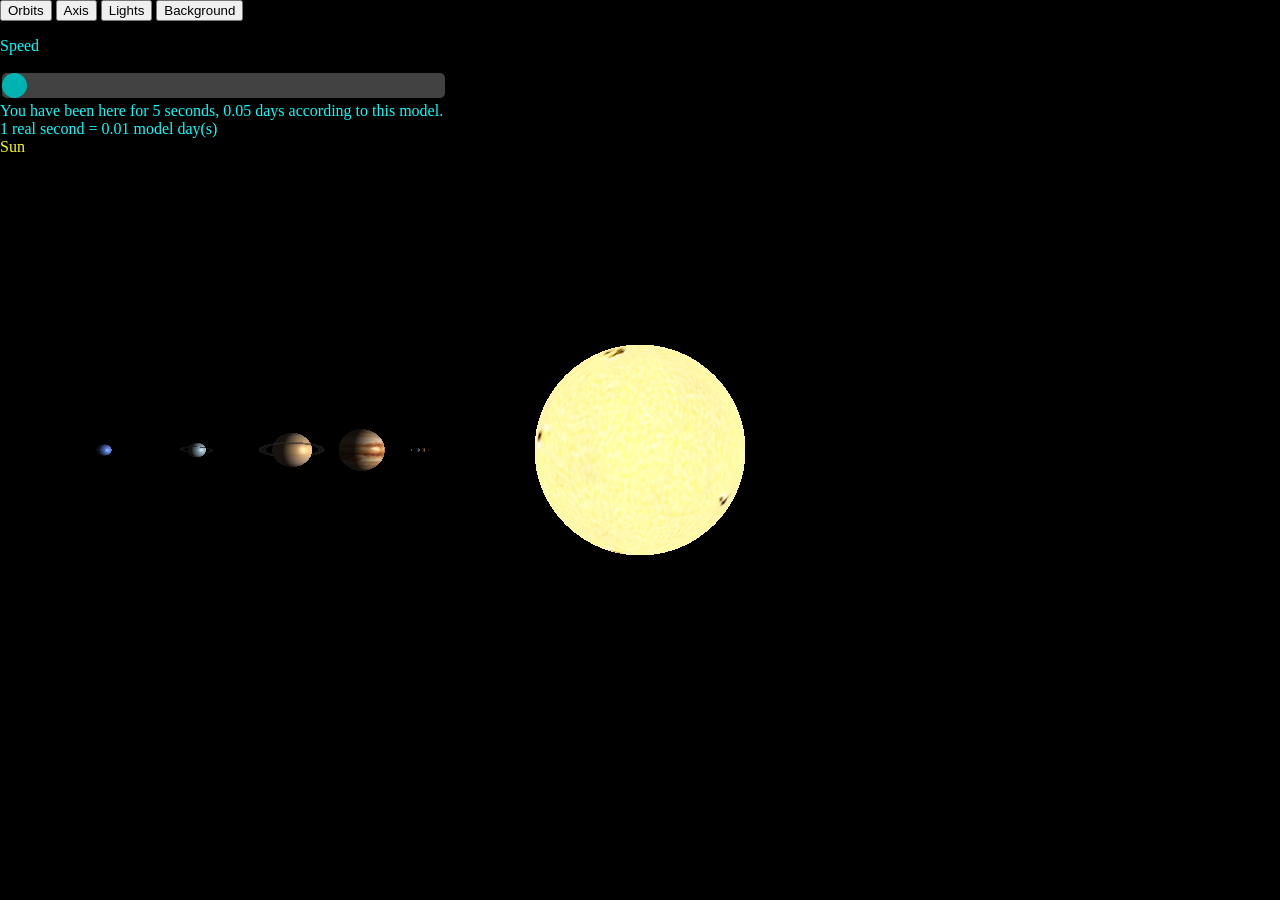
==== commit 1e03c595: "Cleanup" ====
--- a/start.html
+++ b/start.html
@@ -21,16 +21,13 @@
 <script src="js/three.min.js"></script>
 <!-- Einbinden der OrbitControls, um die Darstellung mit der Maus rotieren zu können. -->
 
-<script  src="js/OrbitControls.js"></script>
+<script src="js/OrbitControls.js"></script>
 
 <script src="data.js"></script>
 <script src="utils.js"></script>
 <script src="ss.js"></script>
 <script src="init.js"></script>
-
-
-
-
+<script src="animation.js"></script>
 
 
 <div id="container"></div>
@@ -41,7 +38,7 @@
     <button onclick="setLight()">Lights</button>
     <button onclick="setBackground()">Background</button>
     <div class="slidecontainer">
-        <b style="color: aqua">Speed</b>
+        <p style="color: aqua">Speed</p>
         <input type="range" min="0" max="100000" value="1" class="slider" id="speedSlider">
     </div>
     <div style="color: aqua" id='seconds-counter'></div>
@@ -51,7 +48,6 @@
 
 <script>
 
-    //1st
     //TODO Clean Up
     //TODO onClick
     //TODO Improve time representation/modification
@@ -63,107 +59,40 @@
     //TODO remove earth night map from list and use earth.add(nightmap)
     //TODO update textures
     //TODO Export style
-
-    //2nd
     //TODO Matching color orbits
     //TODO Add the Moon
-
-    //3rd
     //TODO Dwarf planets and satelites
     //TODO Asteroide belt
+    //TODO make rings rotation more accruate
 
 
     document.body.appendChild(renderer.domElement);
     var el = document.getElementById('seconds-counter');
 
-    var solarSystem = new Array(9);
 
 
-    //Creating planets
-    for (i = 0; i < solarSystemData.length; i++) {
-        var planet = solarSystemData[i];
-        solarSystem[i] = createPlanet(planet);
-        scene.add(solarSystem[i]);
-    }
 
-    //Add earth clouds
-    solarSystem[6].add(createEarthClouds());
-
-    solarSystem[1].add(createRing(1024, 72, solarSystemData[1].ringTexture, solarSystemData[1].ringTrans,
-        solarSystemData[1].size - 1, solarSystemData[1].size - 3));
-
-    solarSystem[2].add(createRing(915, 64, solarSystemData[2].ringTexture, solarSystemData[2].ringTrans,
-        solarSystemData[2].size - 4, solarSystemData[2].size - 8));
-
-    var areOrbitsDisplay = 0;
-    var orbits = new Array(8);
-
-    //Creating orbits
-    for (i = 0; i < solarSystem.length - 1; i++) {
-        var s = solarSystemData[i];
-        var geometry = new THREE.TorusBufferGeometry(-(s.position) * planetDistanceFromSun, (s.size * planetSize / 10), 16, 100);
-        var material = new THREE.MeshBasicMaterial({color: 0x6897bb});
-        orbits[i] = new THREE.Mesh(geometry, material);
-        //Orbits are looking down
-        orbits[i].lookAt(0, -100, 0);
-    }
-
-    function rotationAroundSun() {
-
-        for (i = 0; i < solarSystem.length - 1; i++) {
-            solarSystem[i].position.x += ((solarSystem[i].position.z / solarSystemData[i].speed * speedAdjustment) * time);
-            solarSystem[i].position.z += -((solarSystem[i].position.x / solarSystemData[i].speed * speedAdjustment) * time);
-        }
-    }
-
-    function calculateDistanceAcceleration(state) {
-        return state.dValue * Math.pow(state.aSpeed, 2) -
-            (g * 1.98855 * Math.pow(10, 30)) / Math.pow(state.dValue, 2);
-    }
-
-    function calculateAngleAcceleration(state) {
-        return -2.0 * state.dSpeed * state.aSpeed / state.dValue;
-    }
-
-    function newValue(currentValue, time, derivative) {
-        return (currentValue + time * derivative);
-    }
-
-    function selfRotation() {
-        for (i = 0; i < solarSystem.length; i++) {
-            solarSystem[i].rotation.y += ((rotationAjustment / solarSystemData[i].rotation) * time);
-        }
-    }
-
-
-    //Timer
-    function incrementSeconds() {
-        seconds += 1;
-        modelTime += time;
-        el.innerText = "You have been here for " + seconds + " seconds, "
-            + modelTime + " days according to this model. \n 1 real second = " + time + " model day(s)";
-    }
 
     var cancel = setInterval(incrementSeconds, 1000);
 
 
     var slider = document.getElementById("speedSlider");
 
-    slider.oninput = function() {
+    slider.oninput = function () {
         time = this.value / 100;
     };
-
 
     var raycaster = new THREE.Raycaster();
     var mouse = new THREE.Vector2(), INTERSECTED;
 
-    container = document.createElement( 'div' );
-    document.body.appendChild( container );
+    container = document.createElement('div');
+    document.body.appendChild(container);
 
     click = false;
     var pn = document.getElementById('pn');
-    document.addEventListener( 'dblclick', onDocumentClick, false );
-    document.addEventListener( 'mousemove', onDocumentMouseMove, false );
+    document.addEventListener('dblclick', onDocumentClick, false);
+    document.addEventListener('mousemove', onDocumentMouseMove, false);
+
     // window.addEventListener( 'resize', onWindowResize, false );
 
     function onWindowResize() {
@@ -171,23 +100,23 @@
         camera.aspect = window.innerWidth / window.innerHeight;
         camera.updateProjectionMatrix();
 
-        renderer.setSize( window.innerWidth, window.innerHeight );
+        renderer.setSize(window.innerWidth, window.innerHeight);
 
     }
 
-    function onDocumentMouseMove( event ) {
+    function onDocumentMouseMove(event) {
 
         event.preventDefault();
         // calculate mouse position in normalized device coordinates
         // (-1 to +1) for both components
         click = false;
 
-        mouse.x = ( event.clientX / window.innerWidth ) * 2 - 1;
-        mouse.y = - ( event.clientY / window.innerHeight ) * 2 + 1;
+        mouse.x = (event.clientX / window.innerWidth) * 2 - 1;
+        mouse.y = -(event.clientY / window.innerHeight) * 2 + 1;
 
     }
 
-    function onDocumentClick( event ) {
+    function onDocumentClick(event) {
 
         event.preventDefault();
         // calculate mouse position in normalized device coordinates
@@ -195,12 +124,10 @@
 
         click = true;
 
-        mouse.x = ( event.clientX / window.innerWidth ) * 2 - 1;
-        mouse.y = - ( event.clientY / window.innerHeight ) * 2 + 1;
+        mouse.x = (event.clientX / window.innerWidth) * 2 - 1;
+        mouse.y = -(event.clientY / window.innerHeight) * 2 + 1;
 
     }
-
-
 
 
     function animate() {
@@ -215,12 +142,12 @@
         render();
     }
 
-    function render(){
+    function render() {
 
-        raycaster.setFromCamera( mouse, camera );
+        raycaster.setFromCamera(mouse, camera);
 
         // calculate objects intersecting the picking ray
-        var intersects = raycaster.intersectObjects( scene.children );
+        var intersects = raycaster.intersectObjects(scene.children);
 
         i = 0;
         j = 0;
@@ -233,7 +160,7 @@
                     if (click) {
                         console.log(solarSystemData[i].name);
                         newX = solarSystem[i].position.x;
-                        while (j < solarSystem.length){
+                        while (j < solarSystem.length) {
                             //TODO make sure planets still rotate around sun and not the new (0,0,0) planet
                             solarSystem[j].position.set(solarSystem[j].position.x - newX, 0, 0);
                             sunlight.position.set(solarSystem[9].position.x, solarSystem[9].position.y, solarSystem[9].position.z);
@@ -253,7 +180,6 @@
         }
 
 
-
         renderer.render(scene, camera);
 
     }
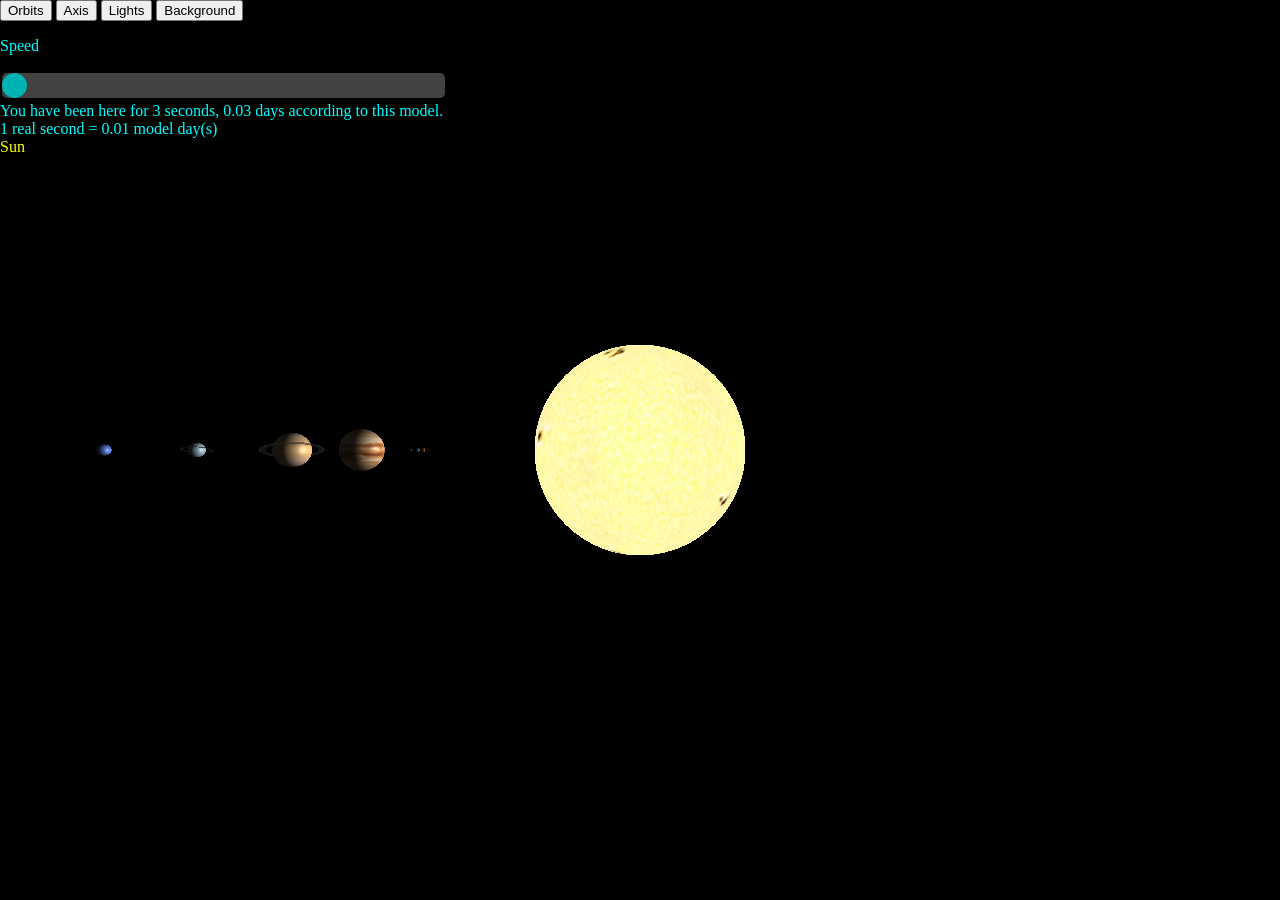
==== commit 74d91555: "Cleanup" ====
--- a/start.html
+++ b/start.html
@@ -43,7 +43,7 @@
     </div>
     <div style="color: aqua" id='seconds-counter'></div>
     <div style="color: aqua" id='track'></div>
-    <div style="color: yellow" id='pn'></div>
+    <div style="color: yellow" id='planetName'></div>
 </div>
 
 <script>
@@ -66,15 +66,11 @@
     //TODO make rings rotation more accruate
 
 
+    //Counter
     document.body.appendChild(renderer.domElement);
     var el = document.getElementById('seconds-counter');
 
-
-
-
-
-    var cancel = setInterval(incrementSeconds, 1000);
-
+    const cancel = setInterval(incrementSeconds, 1000);
 
     var slider = document.getElementById("speedSlider");
 
@@ -82,53 +78,15 @@
         time = this.value / 100;
     };
 
-    var raycaster = new THREE.Raycaster();
-    var mouse = new THREE.Vector2(), INTERSECTED;
 
+    //Raycaster
     container = document.createElement('div');
     document.body.appendChild(container);
 
-    click = false;
-    var pn = document.getElementById('pn');
+    var planetName = document.getElementById('planetName');
     document.addEventListener('dblclick', onDocumentClick, false);
     document.addEventListener('mousemove', onDocumentMouseMove, false);
-
-    // window.addEventListener( 'resize', onWindowResize, false );
-
-    function onWindowResize() {
-
-        camera.aspect = window.innerWidth / window.innerHeight;
-        camera.updateProjectionMatrix();
-
-        renderer.setSize(window.innerWidth, window.innerHeight);
-
-    }
-
-    function onDocumentMouseMove(event) {
-
-        event.preventDefault();
-        // calculate mouse position in normalized device coordinates
-        // (-1 to +1) for both components
-        click = false;
-
-        mouse.x = (event.clientX / window.innerWidth) * 2 - 1;
-        mouse.y = -(event.clientY / window.innerHeight) * 2 + 1;
-
-    }
-
-    function onDocumentClick(event) {
-
-        event.preventDefault();
-        // calculate mouse position in normalized device coordinates
-        // (-1 to +1) for both components
-
-        click = true;
-
-        mouse.x = (event.clientX / window.innerWidth) * 2 - 1;
-        mouse.y = -(event.clientY / window.innerHeight) * 2 + 1;
-
-    }
-
+    
 
     function animate() {
 
@@ -142,48 +100,6 @@
         render();
     }
 
-    function render() {
-
-        raycaster.setFromCamera(mouse, camera);
-
-        // calculate objects intersecting the picking ray
-        var intersects = raycaster.intersectObjects(scene.children);
-
-        i = 0;
-        j = 0;
-
-        if (intersects[0]) {
-            while (i < solarSystem.length) {
-                if (intersects[0].object === solarSystem[i]) {
-                    pn.innerText = solarSystemData[i].name;
-
-                    if (click) {
-                        console.log(solarSystemData[i].name);
-                        newX = solarSystem[i].position.x;
-                        while (j < solarSystem.length) {
-                            //TODO make sure planets still rotate around sun and not the new (0,0,0) planet
-                            solarSystem[j].position.set(solarSystem[j].position.x - newX, 0, 0);
-                            sunlight.position.set(solarSystem[9].position.x, solarSystem[9].position.y, solarSystem[9].position.z);
-                            camera.position.set(0, 0, solarSystemData[i].size);
-                            j = j + 1;
-                        }
-                        // camera.position.set(solarSystem[i].position.x, solarSystem[i].position.y, solarSystem[i].position.z + 400);
-                        // camera.lookAt(solarSystem[i].position.x, solarSystem[i].position.y, solarSystem[i].position.z);
-                        // controls.update();
-                        click = false
-                    }
-                }
-                i = i + 1;
-            }
-        } else {
-            pn.innerText = '';
-        }
-
-
-        renderer.render(scene, camera);
-
-    }
-
 
     animate();
 </script>
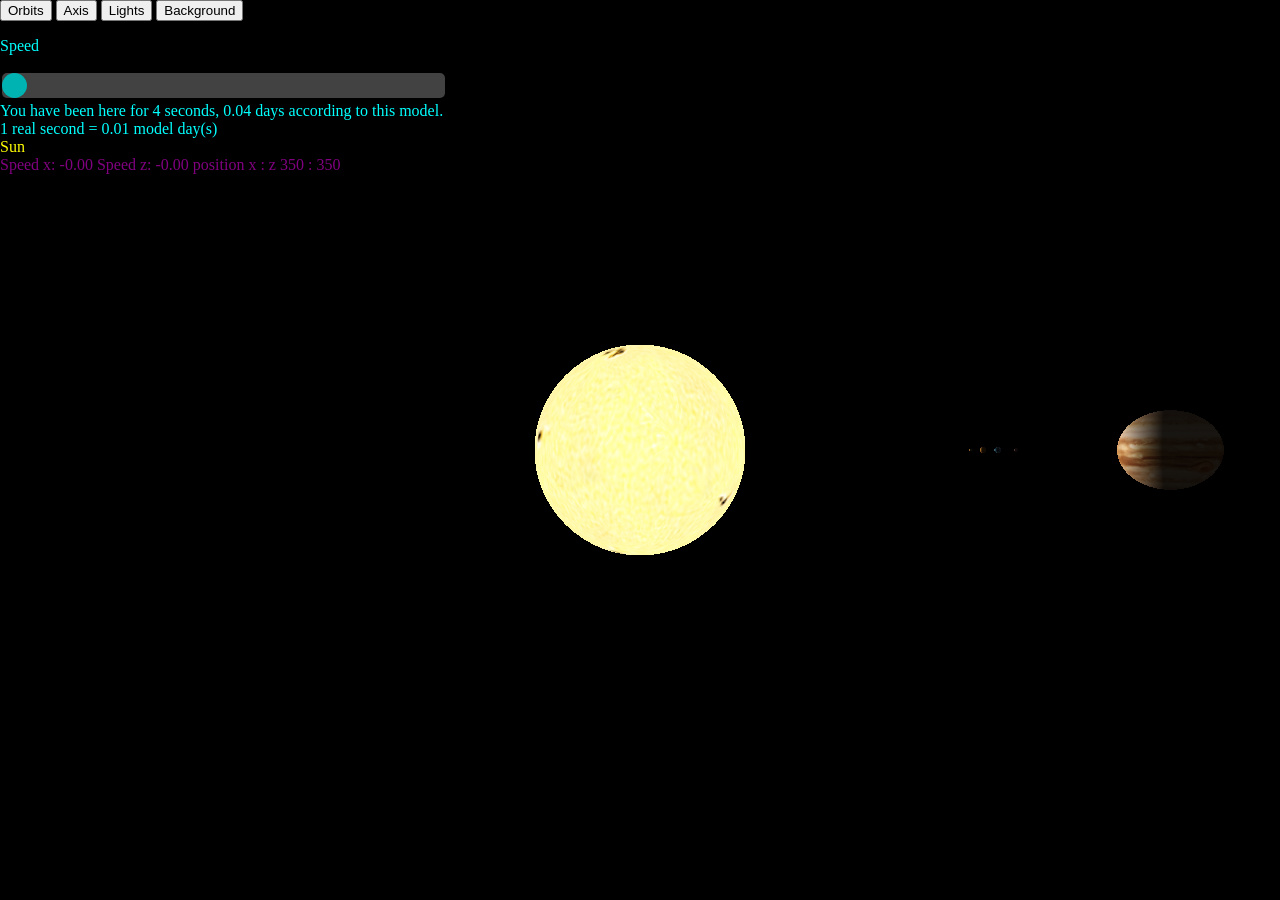
==== commit 01114438: "Begin to implement gravity" ====
--- a/start.html
+++ b/start.html
@@ -44,11 +44,11 @@
     <div style="color: aqua" id='seconds-counter'></div>
     <div style="color: aqua" id='track'></div>
     <div style="color: yellow" id='planetName'></div>
+    <div style="color: purple" id='speed'></div>
 </div>
 
 <script>
 
-    //TODO Clean Up
     //TODO onClick
     //TODO Improve time representation/modification
     //TODO Buttons to change planets sizes and distances
@@ -68,11 +68,14 @@
 
     //Counter
     document.body.appendChild(renderer.domElement);
-    var el = document.getElementById('seconds-counter');
+
+    const speedContainer = document.getElementById("speed")
+
+    const el = document.getElementById('seconds-counter');
 
     const cancel = setInterval(incrementSeconds, 1000);
 
-    var slider = document.getElementById("speedSlider");
+    const slider = document.getElementById("speedSlider");
 
     slider.oninput = function () {
         time = this.value / 100;
@@ -83,10 +86,10 @@
     container = document.createElement('div');
     document.body.appendChild(container);
 
-    var planetName = document.getElementById('planetName');
+    const planetName = document.getElementById('planetName');
     document.addEventListener('dblclick', onDocumentClick, false);
     document.addEventListener('mousemove', onDocumentMouseMove, false);
-    
+
 
     function animate() {
 
@@ -94,6 +97,9 @@
 
         rotationAroundSun();
         selfRotation();
+        speedContainer.innerText = "Speed x: " + speed.toFixed(2) + " Speed z: " + speedZ.toFixed(2) +
+            " position x : z " + Math.round(solarSystem[0].position.x) + " : " + Math.round(solarSystem[0].position.z)
+
 
         controls.update();
 
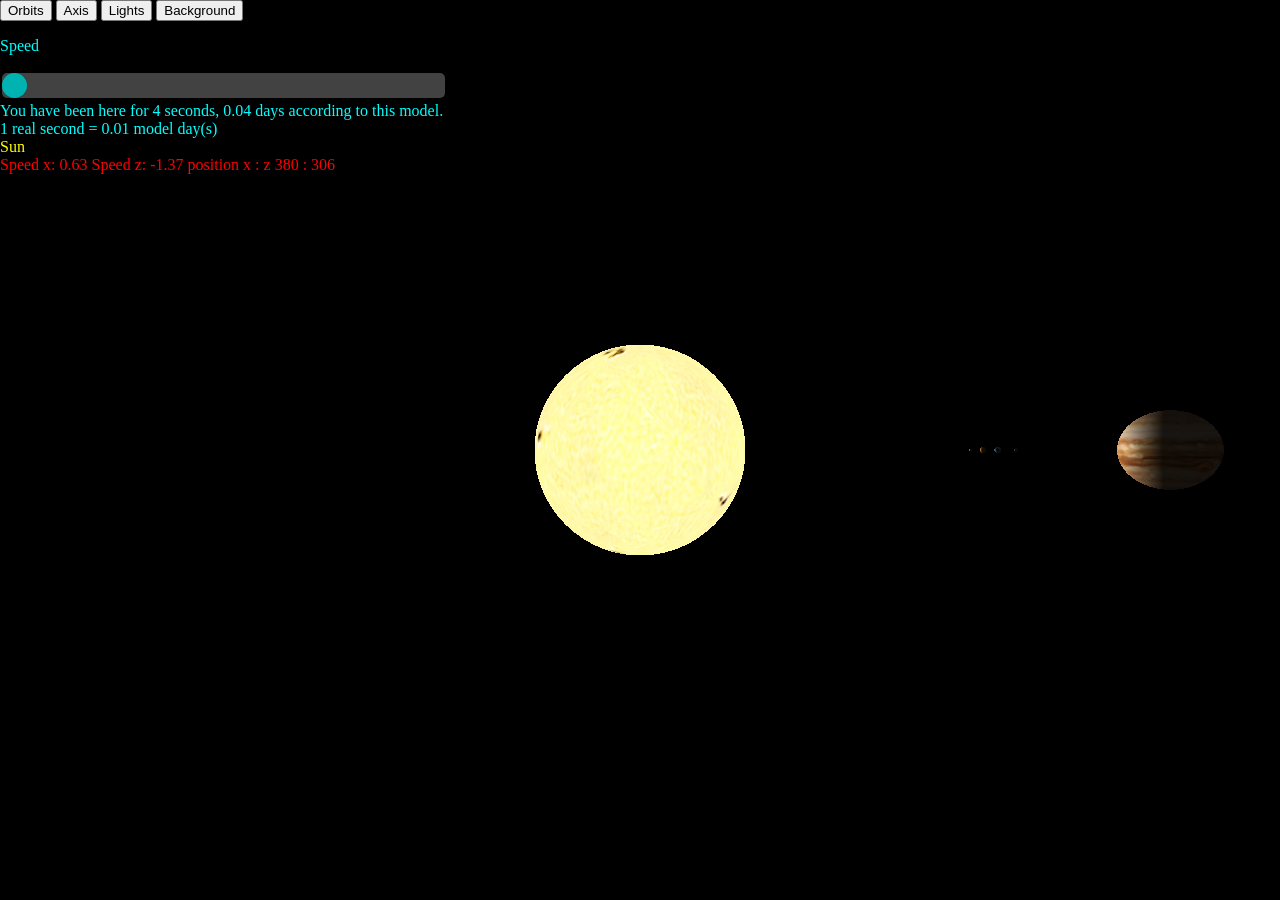
==== commit 53f655b7: "First working gravitation function" ====
--- a/start.html
+++ b/start.html
@@ -44,7 +44,7 @@
     <div style="color: aqua" id='seconds-counter'></div>
     <div style="color: aqua" id='track'></div>
     <div style="color: yellow" id='planetName'></div>
-    <div style="color: purple" id='speed'></div>
+    <div style="color: red" id='speed'></div>
 </div>
 
 <script>
